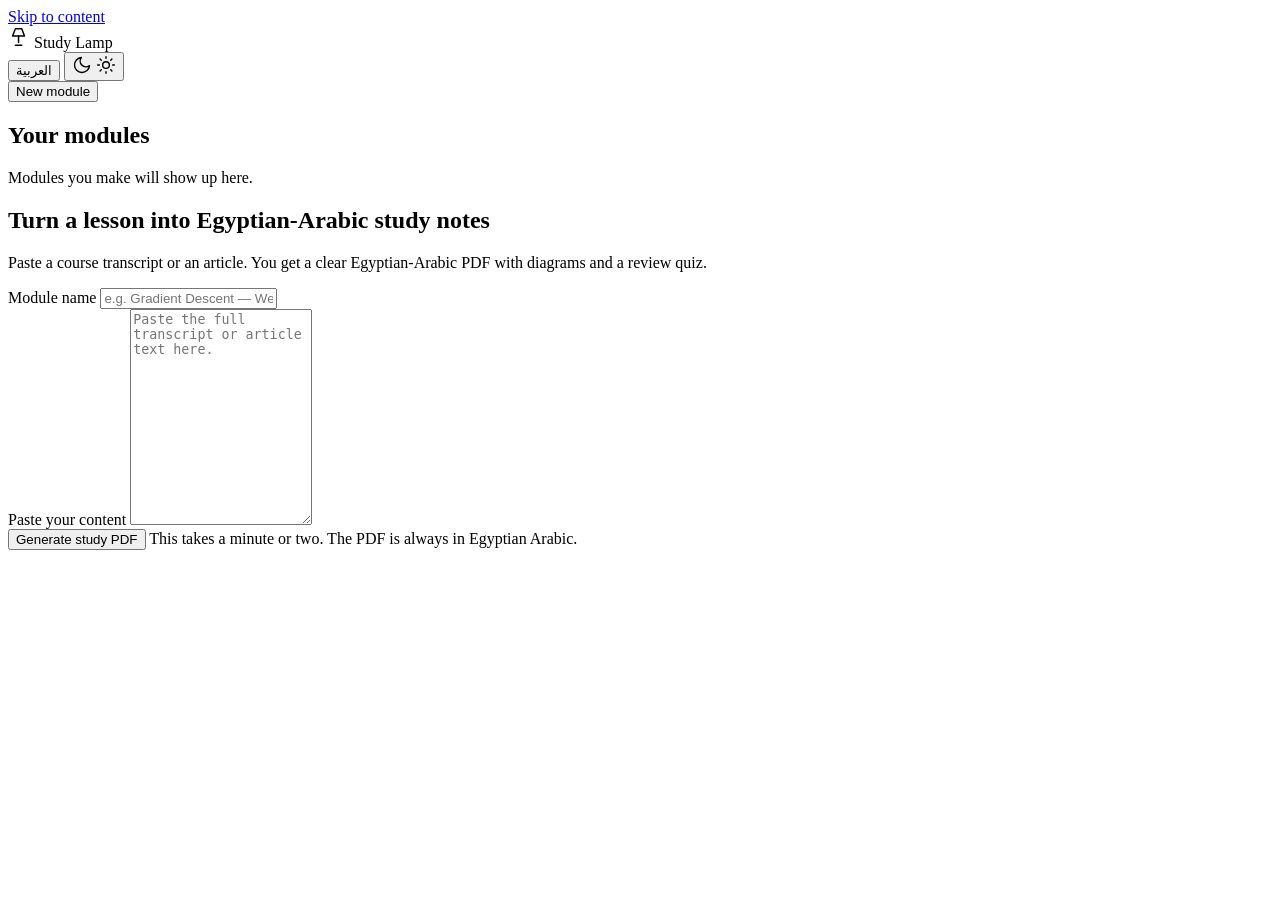
==== src/explainer/web/static/index.html @ 0a8ada6b "feat: add Study Lamp web UI (FastAPI + vanilla) over the explainer agent - web/: FastAPI app, backgr" ====
<!doctype html>
<html lang="en" dir="ltr" data-theme="dark">
<head>
  <meta charset="utf-8">
  <meta name="viewport" content="width=device-width, initial-scale=1">
  <title>Study Lamp — Egyptian-Arabic study notes from any lesson</title>
  <link rel="preconnect" href="https://fonts.googleapis.com">
  <link rel="preconnect" href="https://fonts.gstatic.com" crossorigin>
  <link href="https://fonts.googleapis.com/css2?family=Readex+Pro:wght@300;400;500;600;700&display=swap" rel="stylesheet">
  <link rel="stylesheet" href="/static/styles.css">
</head>
<body>
  <a class="skip-link" href="#main" data-i18n="skip">Skip to content</a>

  <header class="topbar">
    <div class="brand">
      <span class="brand__lamp" aria-hidden="true">
        <svg viewBox="0 0 24 24" width="22" height="22" fill="none" stroke="currentColor" stroke-width="1.6" stroke-linecap="round" stroke-linejoin="round">
          <path d="M8 3h7l3 8H5z"></path>
          <path d="M11.5 11v7"></path>
          <path d="M8 21h7"></path>
        </svg>
      </span>
      <span class="brand__name" data-i18n="appName">Study Lamp</span>
    </div>
    <div class="topbar__controls">
      <button type="button" class="lang-toggle" id="langToggle" aria-label="Switch interface language">
        <span data-i18n="langToggle">العربية</span>
      </button>
      <button type="button" class="icon-btn" id="themeToggle" aria-label="Switch between dark and light">
        <svg class="icon-moon" viewBox="0 0 24 24" width="20" height="20" fill="none" stroke="currentColor" stroke-width="1.7" stroke-linecap="round" stroke-linejoin="round"><path d="M21 12.8A9 9 0 1 1 11.2 3a7 7 0 0 0 9.8 9.8z"></path></svg>
        <svg class="icon-sun" viewBox="0 0 24 24" width="20" height="20" fill="none" stroke="currentColor" stroke-width="1.7" stroke-linecap="round" stroke-linejoin="round"><circle cx="12" cy="12" r="4"></circle><path d="M12 2v2M12 20v2M4.9 4.9l1.4 1.4M17.7 17.7l1.4 1.4M2 12h2M20 12h2M4.9 19.1l1.4-1.4M17.7 6.3l1.4-1.4"></path></svg>
      </button>
    </div>
  </header>

  <div class="layout">
    <aside class="library" aria-label="Your study modules">
      <button type="button" class="btn btn--ghost library__new" id="newBtn" data-i18n="newModule">New module</button>
      <h2 class="library__title" data-i18n="yourModules">Your modules</h2>
      <ul class="library__list" id="libraryList"></ul>
      <p class="library__empty" id="libraryEmpty" data-i18n="libraryEmpty">Modules you make will show up here.</p>
    </aside>

    <main class="main" id="main" tabindex="-1">
      <!-- COMPOSE -->
      <section class="view view--compose" id="viewCompose">
        <div class="compose">
          <h1 class="compose__title" data-i18n="composeTitle">Turn a lesson into Egyptian-Arabic study notes</h1>
          <p class="compose__sub" data-i18n="composeSub">Paste a course transcript or an article. You get a clear Egyptian-Arabic PDF with diagrams and a review quiz.</p>
          <form class="compose__form" id="composeForm" novalidate>
            <div class="field">
              <label class="field__label" for="nameInput" data-i18n="moduleNameLabel">Module name</label>
              <input class="input" id="nameInput" type="text" autocomplete="off"
                     data-i18n-ph="moduleNamePh" placeholder="e.g. Gradient Descent — Week 2">
            </div>
            <div class="field">
              <label class="field__label" for="textInput" data-i18n="contentLabel">Paste your content</label>
              <textarea class="textarea" id="textInput" rows="14"
                        data-i18n-ph="contentPh" placeholder="Paste the full transcript or article text here."></textarea>
            </div>
            <p class="error" id="composeError" role="alert" hidden></p>
            <div class="compose__actions">
              <button type="submit" class="btn btn--primary btn--lamp" id="generateBtn" data-i18n="generate">Generate study PDF</button>
              <span class="compose__hint" data-i18n="generateHint">This takes a minute or two. The PDF is always in Egyptian Arabic.</span>
            </div>
          </form>
        </div>
      </section>

      <!-- PROGRESS -->
      <section class="view view--progress" id="viewProgress" hidden>
        <div class="progress">
          <span class="progress__lamp" aria-hidden="true"></span>
          <h2 class="progress__title" data-i18n="progressTitle">Building your study PDF</h2>
          <p class="progress__module" id="progressModule"></p>
          <ol class="steps" id="steps">
            <li class="step" data-stage="loading"><span class="step__dot"></span><span class="step__label" data-i18n="stepLoading">Reading the content</span></li>
            <li class="step" data-stage="outlining"><span class="step__dot"></span><span class="step__label" data-i18n="stepOutlining">Planning the sections</span></li>
            <li class="step" data-stage="writing"><span class="step__dot"></span><span class="step__label" data-i18n="stepWriting">Writing in Egyptian Arabic</span><span class="step__count" id="writeCount"></span></li>
            <li class="step" data-stage="rendering"><span class="step__dot"></span><span class="step__label" data-i18n="stepRendering">Rendering the PDF</span></li>
          </ol>
          <p class="progress__detail" id="progressDetail" aria-live="polite"></p>
        </div>
      </section>

      <!-- RESULT -->
      <section class="view view--result" id="viewResult" hidden>
        <div class="result__bar">
          <h2 class="result__name" id="resultName"></h2>
          <div class="result__actions">
            <a class="btn btn--ghost" id="downloadLink" download data-i18n="download">Download</a>
            <button type="button" class="btn btn--primary" id="resultNewBtn" data-i18n="newModule">New module</button>
          </div>
        </div>
        <iframe class="result__pdf" id="resultPdf" title="Study PDF"></iframe>
      </section>

      <!-- ERROR -->
      <section class="view view--error" id="viewError" hidden>
        <div class="errorbox">
          <h2 class="errorbox__title" data-i18n="errorTitle">That didn't work</h2>
          <p class="errorbox__msg" id="errorMessage"></p>
          <button type="button" class="btn btn--primary" id="errorRetry" data-i18n="tryAgain">Try again</button>
        </div>
      </section>
    </main>
  </div>

  <script src="/static/app.js"></script>
</body>
</html>
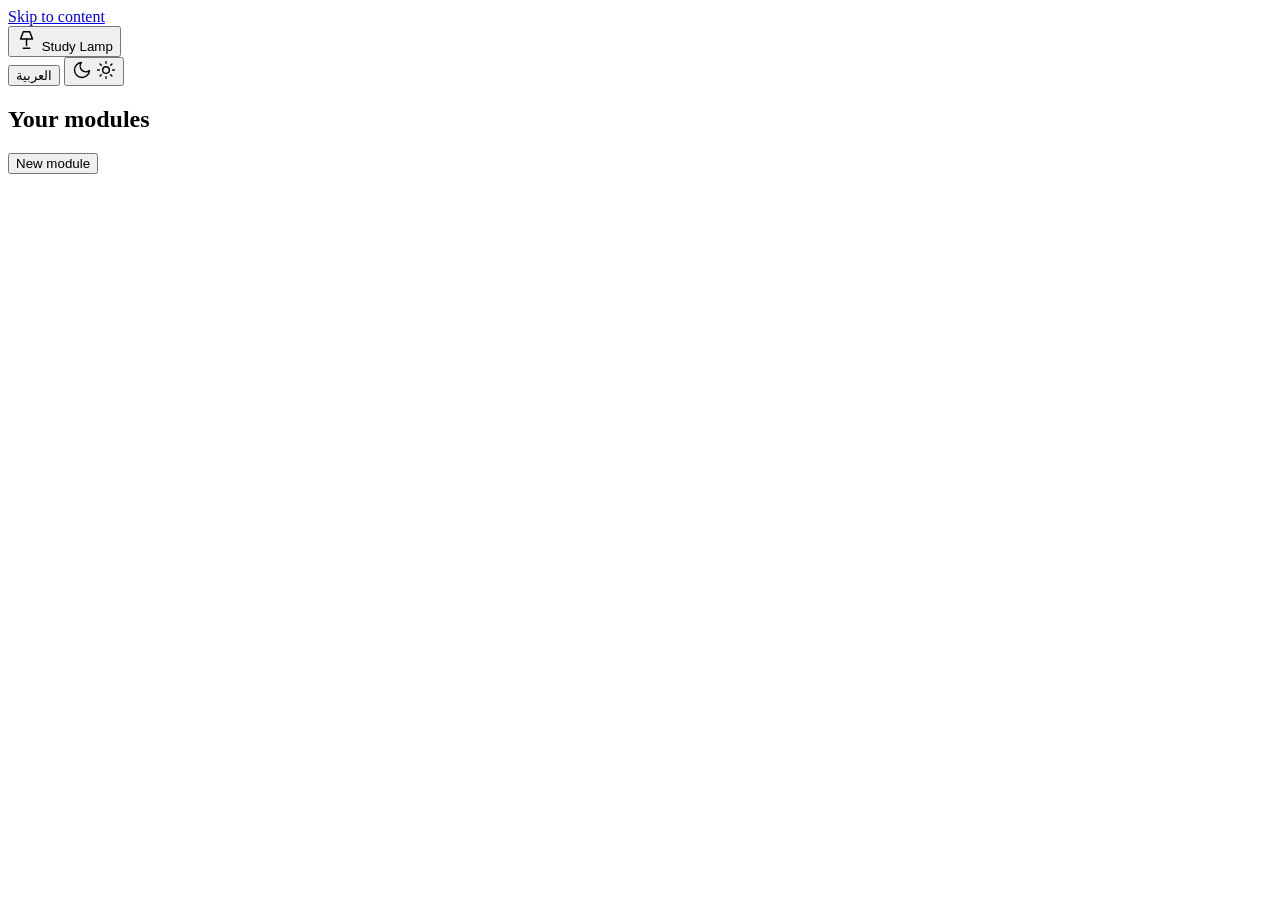
==== commit db22fd8c: "feat: gallery-first HTML skeleton with view sections and ES-module wiring Co-Authored-By: Claude Son" ====
--- a/src/explainer/web/static/index.html
+++ b/src/explainer/web/static/index.html
@@ -1,5 +1,5 @@
 <!doctype html>
-<html lang="en" dir="ltr" data-theme="dark">
+<html lang="en" dir="ltr" data-theme="light">
 <head>
   <meta charset="utf-8">
   <meta name="viewport" content="width=device-width, initial-scale=1">
@@ -13,17 +13,19 @@
   <a class="skip-link" href="#main" data-i18n="skip">Skip to content</a>
 
   <header class="topbar">
-    <div class="brand">
+    <button type="button" class="brand" id="brandHome" aria-label="Study Lamp — home">
       <span class="brand__lamp" aria-hidden="true">
         <svg viewBox="0 0 24 24" width="22" height="22" fill="none" stroke="currentColor" stroke-width="1.6" stroke-linecap="round" stroke-linejoin="round">
-          <path d="M8 3h7l3 8H5z"></path>
-          <path d="M11.5 11v7"></path>
-          <path d="M8 21h7"></path>
+          <path d="M8 3h7l3 8H5z"></path><path d="M11.5 11v7"></path><path d="M8 21h7"></path>
         </svg>
       </span>
       <span class="brand__name" data-i18n="appName">Study Lamp</span>
-    </div>
+    </button>
     <div class="topbar__controls">
+      <a class="drive-btn" id="driveBtn" hidden href="/api/drive/connect">
+        <svg viewBox="0 0 24 24" width="16" height="16" fill="none" stroke="currentColor" stroke-width="1.7" stroke-linecap="round" stroke-linejoin="round"><path d="M8 3h8l5 9-4 7H7l-4-7z"></path><path d="M3.5 12h17"></path></svg>
+        <span id="driveBtnLabel" data-i18n="connectDrive">Connect Google Drive</span>
+      </a>
       <button type="button" class="lang-toggle" id="langToggle" aria-label="Switch interface language">
         <span data-i18n="langToggle">العربية</span>
       </button>
@@ -34,79 +36,89 @@
     </div>
   </header>
 
-  <div class="layout">
-    <aside class="library" aria-label="Your study modules">
-      <button type="button" class="btn btn--ghost library__new" id="newBtn" data-i18n="newModule">New module</button>
-      <h2 class="library__title" data-i18n="yourModules">Your modules</h2>
-      <ul class="library__list" id="libraryList"></ul>
-      <p class="library__empty" id="libraryEmpty" data-i18n="libraryEmpty">Modules you make will show up here.</p>
-    </aside>
+  <main class="main" id="main" tabindex="-1">
+    <!-- GALLERY (home) -->
+    <section class="view view--gallery" id="viewGallery">
+      <div class="gallery__head">
+        <h1 class="gallery__title" data-i18n="yourModules">Your modules</h1>
+        <button type="button" class="btn btn--primary btn--lamp" id="newBtn" data-i18n="newModule">New module</button>
+      </div>
+      <ul class="gallery__grid" id="galleryGrid"></ul>
+      <p class="gallery__empty" id="galleryEmpty" hidden data-i18n="galleryEmpty">No modules yet. Make your first one.</p>
+    </section>
 
-    <main class="main" id="main" tabindex="-1">
-      <!-- COMPOSE -->
-      <section class="view view--compose" id="viewCompose">
-        <div class="compose">
-          <h1 class="compose__title" data-i18n="composeTitle">Turn a lesson into Egyptian-Arabic study notes</h1>
-          <p class="compose__sub" data-i18n="composeSub">Paste a course transcript or an article. You get a clear Egyptian-Arabic PDF with diagrams and a review quiz.</p>
-          <form class="compose__form" id="composeForm" novalidate>
-            <div class="field">
-              <label class="field__label" for="nameInput" data-i18n="moduleNameLabel">Module name</label>
-              <input class="input" id="nameInput" type="text" autocomplete="off"
-                     data-i18n-ph="moduleNamePh" placeholder="e.g. Gradient Descent — Week 2">
-            </div>
-            <div class="field">
-              <label class="field__label" for="textInput" data-i18n="contentLabel">Paste your content</label>
-              <textarea class="textarea" id="textInput" rows="14"
-                        data-i18n-ph="contentPh" placeholder="Paste the full transcript or article text here."></textarea>
-            </div>
-            <p class="error" id="composeError" role="alert" hidden></p>
-            <div class="compose__actions">
-              <button type="submit" class="btn btn--primary btn--lamp" id="generateBtn" data-i18n="generate">Generate study PDF</button>
-              <span class="compose__hint" data-i18n="generateHint">This takes a minute or two. The PDF is always in Egyptian Arabic.</span>
-            </div>
-          </form>
+    <!-- COMPOSE (full screen) -->
+    <section class="view view--compose" id="viewCompose" hidden>
+      <button type="button" class="backlink" id="composeBack">
+        <svg viewBox="0 0 24 24" width="18" height="18" fill="none" stroke="currentColor" stroke-width="1.8" stroke-linecap="round" stroke-linejoin="round"><path d="M15 5l-7 7 7 7"></path></svg>
+        <span data-i18n="backToModules">Modules</span>
+      </button>
+      <div class="compose">
+        <h1 class="compose__title" data-i18n="composeTitle">Turn a lesson into Egyptian-Arabic study notes</h1>
+        <p class="compose__sub" data-i18n="composeSub">Paste a course transcript or an article. You get a clear Egyptian-Arabic PDF with diagrams and a review quiz.</p>
+        <form class="compose__form" id="composeForm" novalidate>
+          <div class="field">
+            <label class="field__label" for="nameInput" data-i18n="moduleNameLabel">Module name</label>
+            <input class="input" id="nameInput" type="text" autocomplete="off"
+                   data-i18n-ph="moduleNamePh" placeholder="e.g. Gradient Descent — Week 2">
+          </div>
+          <div class="field">
+            <label class="field__label" for="textInput" data-i18n="contentLabel">Paste your content</label>
+            <textarea class="textarea" id="textInput" rows="14"
+                      data-i18n-ph="contentPh" placeholder="Paste the full transcript or article text here."></textarea>
+          </div>
+          <p class="error" id="composeError" role="alert" hidden></p>
+          <div class="compose__actions">
+            <button type="submit" class="btn btn--primary btn--lamp" id="generateBtn" data-i18n="generate">Generate study PDF</button>
+            <span class="compose__hint" data-i18n="generateHint">This takes a minute or two. The PDF is always in Egyptian Arabic.</span>
+          </div>
+        </form>
+      </div>
+    </section>
+
+    <!-- PROGRESS -->
+    <section class="view view--progress" id="viewProgress" hidden>
+      <div class="progress">
+        <span class="progress__lamp" aria-hidden="true"></span>
+        <h2 class="progress__title" data-i18n="progressTitle">Building your study PDF</h2>
+        <p class="progress__module" id="progressModule"></p>
+        <ol class="steps" id="steps">
+          <li class="step" data-stage="loading"><span class="step__dot"></span><span class="step__label" data-i18n="stepLoading">Reading the content</span></li>
+          <li class="step" data-stage="outlining"><span class="step__dot"></span><span class="step__label" data-i18n="stepOutlining">Planning the sections</span></li>
+          <li class="step" data-stage="writing"><span class="step__dot"></span><span class="step__label" data-i18n="stepWriting">Writing in Egyptian Arabic</span><span class="step__count" id="writeCount"></span></li>
+          <li class="step" data-stage="rendering"><span class="step__dot"></span><span class="step__label" data-i18n="stepRendering">Rendering the PDF</span></li>
+        </ol>
+        <p class="progress__detail" id="progressDetail" aria-live="polite"></p>
+      </div>
+    </section>
+
+    <!-- RESULT -->
+    <section class="view view--result" id="viewResult" hidden>
+      <button type="button" class="backlink" id="resultBack">
+        <svg viewBox="0 0 24 24" width="18" height="18" fill="none" stroke="currentColor" stroke-width="1.8" stroke-linecap="round" stroke-linejoin="round"><path d="M15 5l-7 7 7 7"></path></svg>
+        <span data-i18n="backToModules">Modules</span>
+      </button>
+      <div class="result__bar">
+        <h2 class="result__name" id="resultName"></h2>
+        <p class="result__drive" id="resultDrive" hidden></p>
+        <div class="result__actions">
+          <a class="btn btn--ghost" id="downloadLink" download data-i18n="download">Download</a>
+          <button type="button" class="btn btn--primary" id="resultNewBtn" data-i18n="newModule">New module</button>
         </div>
-      </section>
+      </div>
+      <iframe class="result__pdf" id="resultPdf" title="Study PDF"></iframe>
+    </section>
 
-      <!-- PROGRESS -->
-      <section class="view view--progress" id="viewProgress" hidden>
-        <div class="progress">
-          <span class="progress__lamp" aria-hidden="true"></span>
-          <h2 class="progress__title" data-i18n="progressTitle">Building your study PDF</h2>
-          <p class="progress__module" id="progressModule"></p>
-          <ol class="steps" id="steps">
-            <li class="step" data-stage="loading"><span class="step__dot"></span><span class="step__label" data-i18n="stepLoading">Reading the content</span></li>
-            <li class="step" data-stage="outlining"><span class="step__dot"></span><span class="step__label" data-i18n="stepOutlining">Planning the sections</span></li>
-            <li class="step" data-stage="writing"><span class="step__dot"></span><span class="step__label" data-i18n="stepWriting">Writing in Egyptian Arabic</span><span class="step__count" id="writeCount"></span></li>
-            <li class="step" data-stage="rendering"><span class="step__dot"></span><span class="step__label" data-i18n="stepRendering">Rendering the PDF</span></li>
-          </ol>
-          <p class="progress__detail" id="progressDetail" aria-live="polite"></p>
-        </div>
-      </section>
+    <!-- ERROR -->
+    <section class="view view--error" id="viewError" hidden>
+      <div class="errorbox">
+        <h2 class="errorbox__title" data-i18n="errorTitle">That didn't work</h2>
+        <p class="errorbox__msg" id="errorMessage"></p>
+        <button type="button" class="btn btn--primary" id="errorRetry" data-i18n="tryAgain">Try again</button>
+      </div>
+    </section>
+  </main>
 
-      <!-- RESULT -->
-      <section class="view view--result" id="viewResult" hidden>
-        <div class="result__bar">
-          <h2 class="result__name" id="resultName"></h2>
-          <div class="result__actions">
-            <a class="btn btn--ghost" id="downloadLink" download data-i18n="download">Download</a>
-            <button type="button" class="btn btn--primary" id="resultNewBtn" data-i18n="newModule">New module</button>
-          </div>
-        </div>
-        <iframe class="result__pdf" id="resultPdf" title="Study PDF"></iframe>
-      </section>
-
-      <!-- ERROR -->
-      <section class="view view--error" id="viewError" hidden>
-        <div class="errorbox">
-          <h2 class="errorbox__title" data-i18n="errorTitle">That didn't work</h2>
-          <p class="errorbox__msg" id="errorMessage"></p>
-          <button type="button" class="btn btn--primary" id="errorRetry" data-i18n="tryAgain">Try again</button>
-        </div>
-      </section>
-    </main>
-  </div>
-
-  <script src="/static/app.js"></script>
+  <script type="module" src="/static/js/app.js"></script>
 </body>
 </html>
